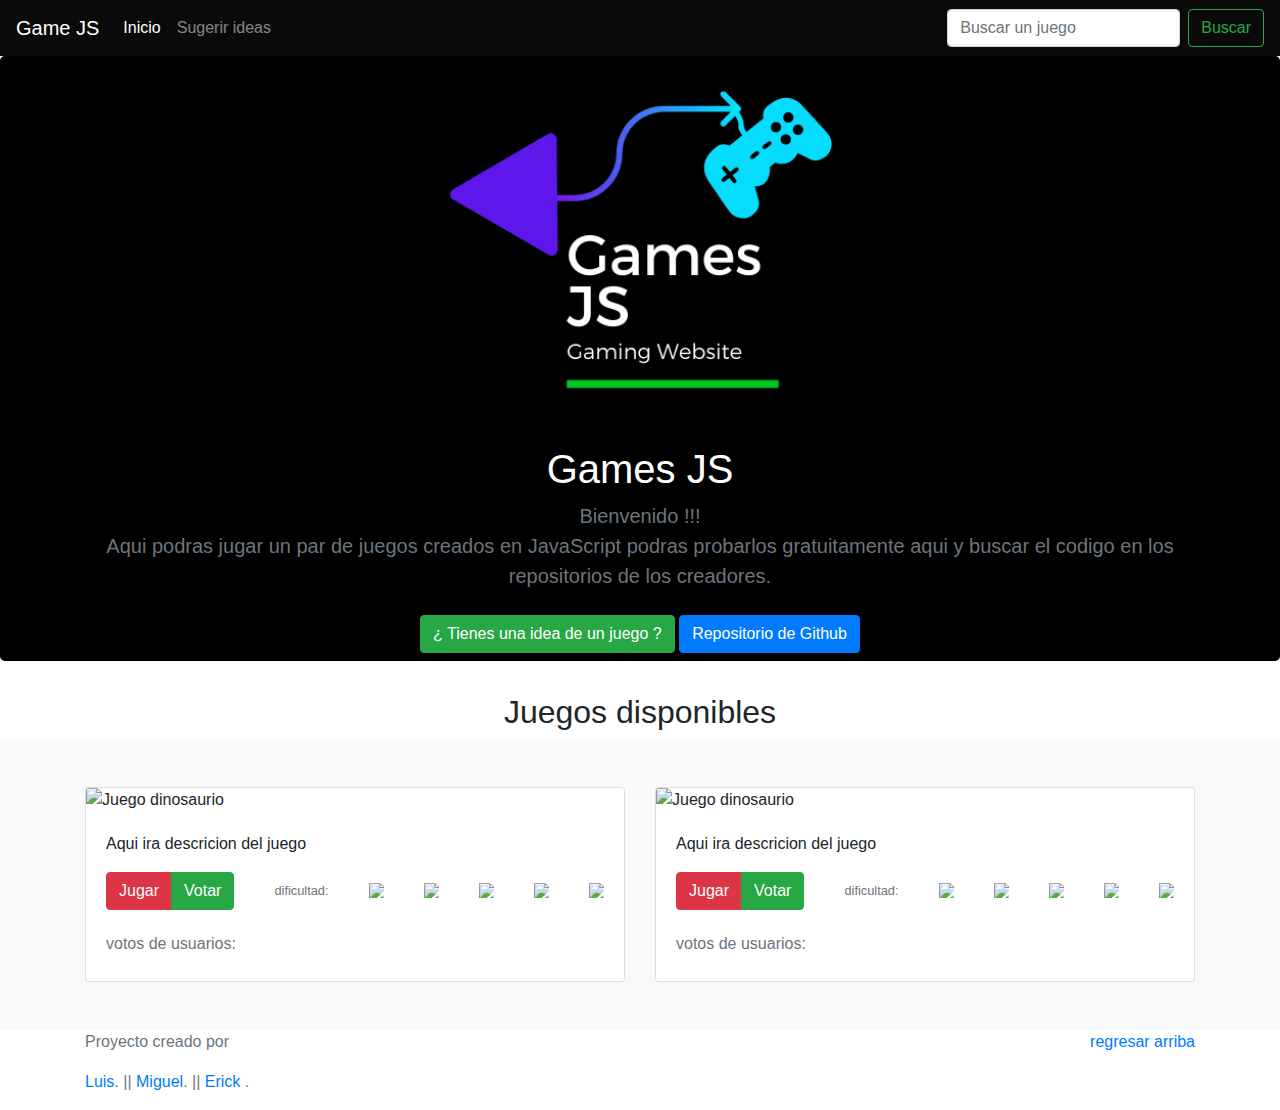
==== index.html @ 5bbd232f "se añadio imagen del siguiente juego" ====
<!doctype html>
<html lang="es">

<head>
    <meta charset="utf-8">
    <link rel="stylesheet" href="https://stackpath.bootstrapcdn.com/bootstrap/4.4.1/css/bootstrap.min.css" integrity="sha384-Vkoo8x4CGsO3+Hhxv8T/Q5PaXtkKtu6ug5TOeNV6gBiFeWPGFN9MuhOf23Q9Ifjh" crossorigin="anonymous">
    <meta name="viewport" content="width=device-width, initial-scale=1, shrink-to-fit=no">
    <meta name="description" content="">
    <meta name="author" content=" Luis, Miguel y Erick">
    <link rel="stylesheet" href="/css/style.css" type="text/css">
    <title>Game JS </title>

</head>

<body>

    <header>
        <nav class="navbar navbar-expand-lg navbar-dark" style="background-color: #0a0a0a;" id="navbar ">
            <a class="navbar-brand " href="# ">Game JS</a>
            <button class="navbar-toggler " type="button " data-toggle="collapse " data-target="#navbarSupportedContent " aria-controls="navbarSupportedContent " aria-expanded="false " aria-label="Toggle navigation ">
              <span class="navbar-toggler-icon "></span>
            </button>

            <div class="collapse navbar-collapse " id="navbarSupportedContent ">
                <ul class="navbar-nav mr-auto ">
                    <li class="nav-item active ">
                        <a class="nav-link " href="# ">Inicio <span class="sr-only ">(current)</span></a>
                    </li>
                    <li class="nav-item ">
                        <a class="nav-link " href="# ">Sugerir ideas</a>
                    </li>
                </ul>
                <form class="form-inline my-2 my-lg-0 ">
                    <input class="form-control mr-sm-2 " type="search " placeholder="Buscar un juego " aria-label="Search ">
                    <button class="btn btn-outline-success my-2 my-sm-0 " type="submit ">Buscar </button>
                </form>
            </div>
        </nav>
    </header>

    <main role="main ">

        <section class="jumbotron text-center ">
            <div class="container ">
                <img src="/img/Logo.png " alt="logo " class="logo " width="190 " height="190 " />
                <h1 class="jumbotron-heading ">Games JS </h1>
                <p class="lead text-muted "> Bienvenido !!!
                    <br>Aqui podras jugar un par de juegos creados en JavaScript podras probarlos gratuitamente aqui y buscar el codigo en los repositorios de los creadores.</p>
                <p>
                    <a href="# " class="btn btn-success my-2 "> ¿ Tienes una idea de un juego ?</a>
                    <a href="https://github.com/ErickRV19/GameJS" class="btn btn-primary my-2 ">Repositorio de Github</a>
                </p>
            </div>
        </section>

        <h2>
            <center> Juegos disponibles </h2>
        </center>
        <div class="album py-5 bg-light ">
            <div class="container ">

                <div class="row ">
                    <div class="col-md-6 ">
                        <div class="card mb-6 box-shadow ">
                            <img class="card-img-top " src="/img/juego dinosaurio.png" alt="Juego dinosaurio">
                            <div class="card-body ">
                                <p class="card-text ">Aqui ira descricion del juego</p>
                                <div class="d-flex justify-content-between align-items-center ">
                                    <div class="btn-group ">
                                        <button type="button " class="btn btn-danger ">Jugar</button>
                                        <button type="button " class="btn  btn-success ">Votar</button>
                                    </div>
                                    <small class="text-muted " id="dificultad"> dificultad: </small>
                                    <img src="/img/star.png" alt="dificultad" width="15" height="15">
                                    <img src="/img/star.png" alt="dificultad" width="15" height="15">
                                    <img src="/img/star.png" alt="dificultad" width="15" height="15">
                                    <img src="/img/star vacia.png" alt="dificultad" width="15" height="15">
                                    <img src="/img/star vacia.png" alt="dificultad" width="15" height="15">
                                </div>
                                <div>
                                    <br>
                                    <h6 class="text-muted"> votos de usuarios: </h6>
                                </div>
                            </div>
                        </div>
                    </div>
                    <div class="col-md-6 ">
                        <div class="card mb-6 box-shadow ">
                            <img class="card-img-top " src="/img/juego memoria.png" alt="Juego dinosaurio">
                            <div class="card-body ">
                                <p class="card-text ">Aqui ira descricion del juego</p>
                                <div class="d-flex justify-content-between align-items-center ">
                                    <div class="btn-group ">
                                        <button type="button " class="btn btn-danger ">Jugar</button>
                                        <button type="button " class="btn btn-success">Votar</button>

                                    </div>
                                    <small class="text-muted " id="dificultad"> dificultad: </small>
                                    <img src="/img/star.png" alt="dificultad" width="15" height="15">
                                    <img src="/img/star.png" alt="dificultad" width="15" height="15">
                                    <img src="/img/star.png" alt="dificultad" width="15" height="15">
                                    <img src="/img/star.png" alt="dificultad" width="15" height="15">
                                    <img src="/img/star vacia.png" alt="dificultad" width="15" height="15">
                                </div>
                                <div>
                                    <br>
                                    <h6 class="text-muted"> votos de usuarios: </h6>
                                </div>
                            </div>
                        </div>
                    </div>
                </div>
            </div>
        </div>

    </main>

    <footer class="text-muted ">
        <div class="container ">
            <p class="float-right ">
                <a href="/index.html ">regresar arriba</a>
            </p>
            <p>Proyecto creado por</p>
            <p> <a href="https://github.com/luisTESE ">Luis</a>. || <a href=" ">Miguel</a>. || <a href="https://github.com/ErickRV19 ">Erick    </a>.</p>
        </div>
    </footer>
</body>

</html>
---- css/style.css ----
.logo {
    width: 35%;
    height: auto;
}

.jumbotron {
    background-color: black;
    padding-top: 0%;
    padding-bottom: 0%;
}

.jumbotron-heading {
    color: #ffffff;
}
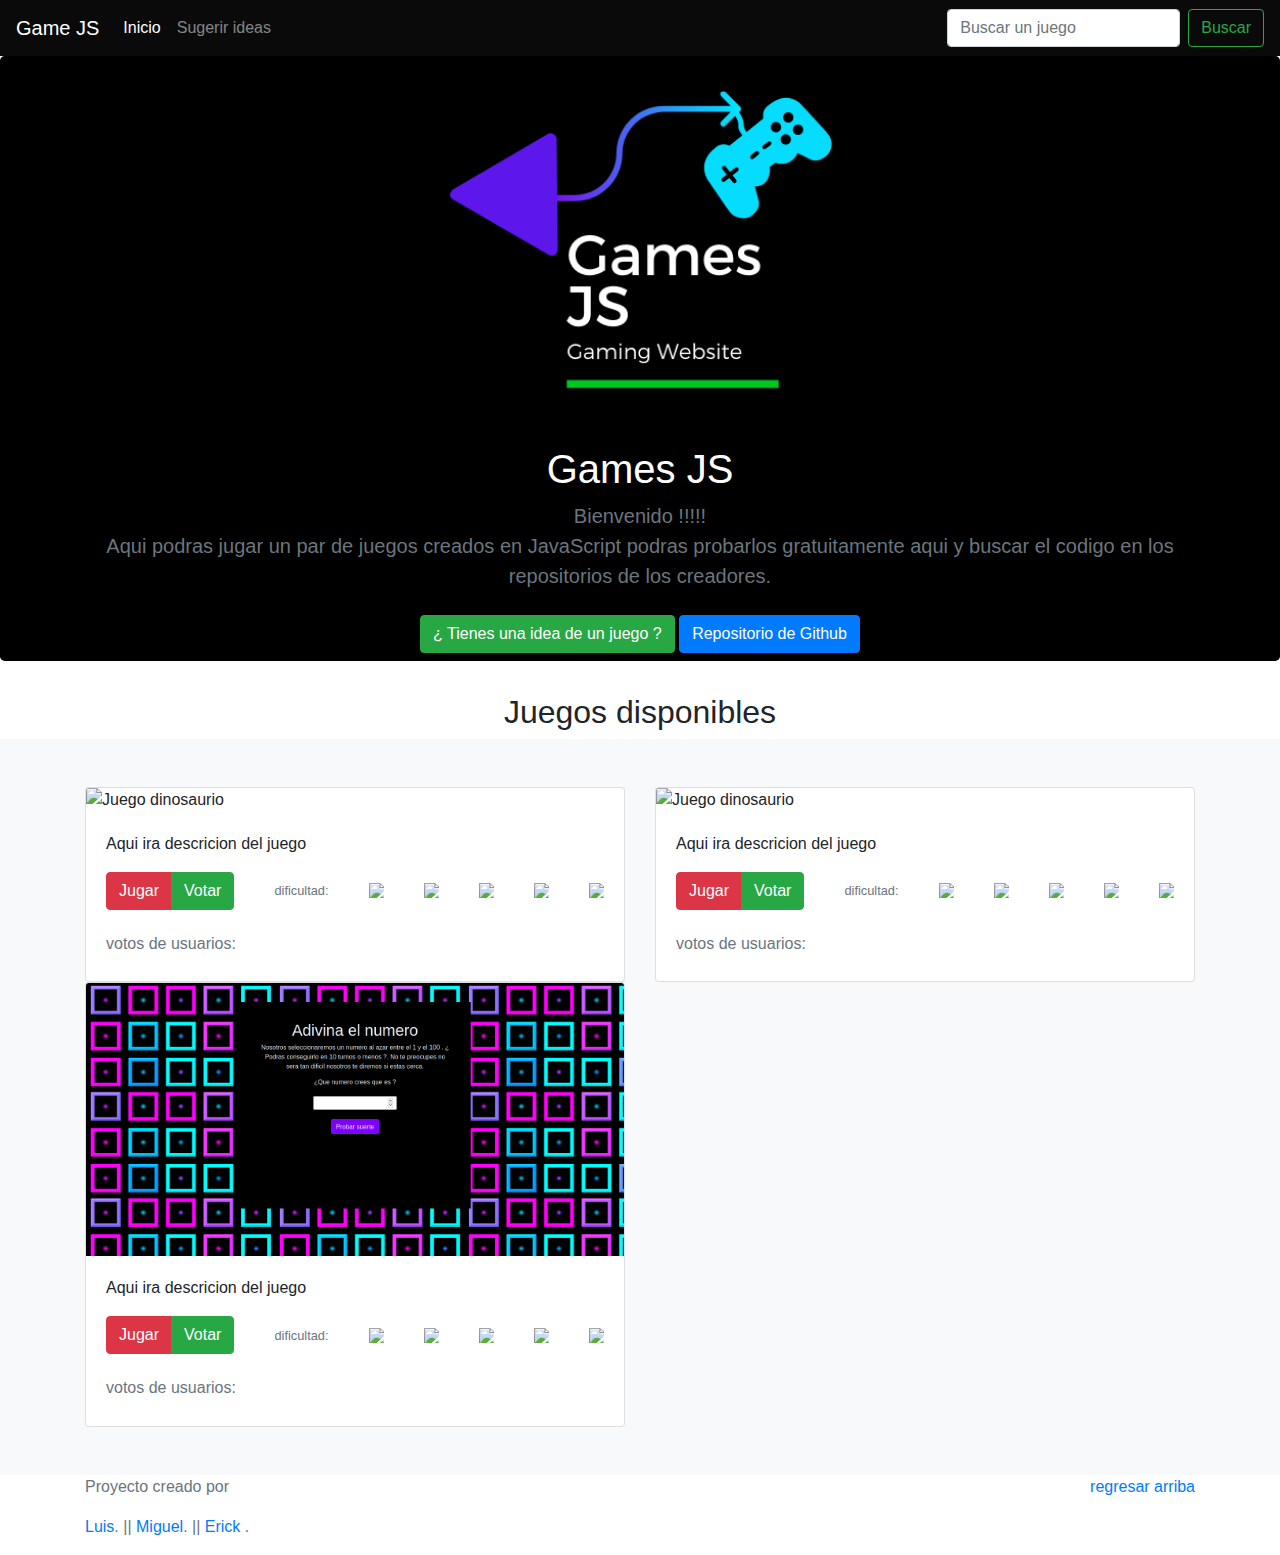
==== commit 5bfc99df: "se añadio el icono en el titulo de la pagina" ====
--- a/index.html
+++ b/index.html
@@ -9,13 +9,15 @@
     <meta name="author" content=" Luis, Miguel y Erick">
     <link rel="stylesheet" href="/css/style.css" type="text/css">
     <title>Game JS </title>
+    <link rel="icon" href="/img/Logo.png">
+
 
 </head>
 
 <body>
 
     <header>
-        <nav class="navbar navbar-expand-lg navbar-dark" style="background-color: #0a0a0a;" id="navbar ">
+        <nav class=" navbar navbar-expand-lg navbar-dark " style="background-color: #0a0a0a; " id="navbar ">
             <a class="navbar-brand " href="# ">Game JS</a>
             <button class="navbar-toggler " type="button " data-toggle="collapse " data-target="#navbarSupportedContent " aria-controls="navbarSupportedContent " aria-expanded="false " aria-label="Toggle navigation ">
               <span class="navbar-toggler-icon "></span>
@@ -27,7 +29,7 @@
                         <a class="nav-link " href="# ">Inicio <span class="sr-only ">(current)</span></a>
                     </li>
                     <li class="nav-item ">
-                        <a class="nav-link " href="# ">Sugerir ideas</a>
+                        <a class="nav-link " href="/src/Ideas.html ">Sugerir ideas</a>
                     </li>
                 </ul>
                 <form class="form-inline my-2 my-lg-0 ">
@@ -44,11 +46,11 @@
             <div class="container ">
                 <img src="/img/Logo.png " alt="logo " class="logo " width="190 " height="190 " />
                 <h1 class="jumbotron-heading ">Games JS </h1>
-                <p class="lead text-muted "> Bienvenido !!!
+                <p class="lead text-muted "> Bienvenido !!!!!
                     <br>Aqui podras jugar un par de juegos creados en JavaScript podras probarlos gratuitamente aqui y buscar el codigo en los repositorios de los creadores.</p>
                 <p>
                     <a href="# " class="btn btn-success my-2 "> ¿ Tienes una idea de un juego ?</a>
-                    <a href="https://github.com/ErickRV19/GameJS" class="btn btn-primary my-2 ">Repositorio de Github</a>
+                    <a href="https://github.com/ErickRV19/GameJS " class="btn btn-primary my-2 ">Repositorio de Github</a>
                 </p>
             </div>
         </section>
@@ -62,49 +64,75 @@
                 <div class="row ">
                     <div class="col-md-6 ">
                         <div class="card mb-6 box-shadow ">
-                            <img class="card-img-top " src="/img/juego dinosaurio.png" alt="Juego dinosaurio">
+                            <img class="card-img-top " src="/img/juego dinosaurio.png " alt="Juego dinosaurio ">
                             <div class="card-body ">
                                 <p class="card-text ">Aqui ira descricion del juego</p>
                                 <div class="d-flex justify-content-between align-items-center ">
                                     <div class="btn-group ">
                                         <button type="button " class="btn btn-danger ">Jugar</button>
-                                        <button type="button " class="btn  btn-success ">Votar</button>
+                                        <button type="button " class="btn btn-success ">Votar</button>
                                     </div>
-                                    <small class="text-muted " id="dificultad"> dificultad: </small>
-                                    <img src="/img/star.png" alt="dificultad" width="15" height="15">
-                                    <img src="/img/star.png" alt="dificultad" width="15" height="15">
-                                    <img src="/img/star.png" alt="dificultad" width="15" height="15">
-                                    <img src="/img/star vacia.png" alt="dificultad" width="15" height="15">
-                                    <img src="/img/star vacia.png" alt="dificultad" width="15" height="15">
+                                    <small class="text-muted " id="dificultad "> dificultad: </small>
+                                    <img src="/img/star.png " alt="dificultad " width="15 " height="15 ">
+                                    <img src="/img/star.png " alt="dificultad " width="15 " height="15 ">
+                                    <img src="/img/star.png " alt="dificultad " width="15 " height="15 ">
+                                    <img src="/img/star vacia.png " alt="dificultad " width="15 " height="15 ">
+                                    <img src="/img/star vacia.png " alt="dificultad " width="15 " height="15 ">
                                 </div>
                                 <div>
                                     <br>
-                                    <h6 class="text-muted"> votos de usuarios: </h6>
+                                    <h6 class="text-muted "> votos de usuarios: </h6>
                                 </div>
                             </div>
                         </div>
                     </div>
                     <div class="col-md-6 ">
                         <div class="card mb-6 box-shadow ">
-                            <img class="card-img-top " src="/img/juego memoria.png" alt="Juego dinosaurio">
+                            <img class="card-img-top " src="/img/juego memoria.png " alt="Juego dinosaurio ">
                             <div class="card-body ">
                                 <p class="card-text ">Aqui ira descricion del juego</p>
                                 <div class="d-flex justify-content-between align-items-center ">
                                     <div class="btn-group ">
                                         <button type="button " class="btn btn-danger ">Jugar</button>
-                                        <button type="button " class="btn btn-success">Votar</button>
+                                        <button type="button " class="btn btn-success ">Votar</button>
 
                                     </div>
-                                    <small class="text-muted " id="dificultad"> dificultad: </small>
-                                    <img src="/img/star.png" alt="dificultad" width="15" height="15">
-                                    <img src="/img/star.png" alt="dificultad" width="15" height="15">
-                                    <img src="/img/star.png" alt="dificultad" width="15" height="15">
-                                    <img src="/img/star.png" alt="dificultad" width="15" height="15">
-                                    <img src="/img/star vacia.png" alt="dificultad" width="15" height="15">
+                                    <small class="text-muted " id="dificultad "> dificultad: </small>
+                                    <img src="/img/star.png " alt="dificultad " width="15 " height="15 ">
+                                    <img src="/img/star.png " alt="dificultad " width="15 " height="15 ">
+                                    <img src="/img/star.png " alt="dificultad " width="15 " height="15 ">
+                                    <img src="/img/star.png " alt="dificultad " width="15 " height="15 ">
+                                    <img src="/img/star vacia.png " alt="dificultad " width="15 " height="15 ">
                                 </div>
                                 <div>
                                     <br>
-                                    <h6 class="text-muted"> votos de usuarios: </h6>
+                                    <h6 class="text-muted "> votos de usuarios: </h6>
+                                </div>
+                            </div>
+                        </div>
+                    </div>
+                    <br>
+                    <div class="col-md-6 ">
+                        <div class="card mb-6 box-shadow ">
+                            <img class="card-img-top " src="/img/gameAdivina.png " alt="Juego adivina el numero ">
+                            <div class="card-body ">
+                                <p class="card-text ">Aqui ira descricion del juego</p>
+                                <div class="d-flex justify-content-between align-items-center ">
+                                    <div class="btn-group ">
+                                        <button type="button " class="btn btn-danger " onclick="location.href='/src/GameAdivinaNumero.html' ">Jugar</button>
+                                        <button type="button " class="btn btn-success ">Votar</button>
+
+                                    </div>
+                                    <small class="text-muted " id="dificultad "> dificultad: </small>
+                                    <img src="/img/star.png " alt="dificultad " width="15 " height="15 ">
+                                    <img src="/img/star.png " alt="dificultad " width="15 " height="15 ">
+                                    <img src="/img/star vacia.png " alt="dificultad " width="15 " height="15 ">
+                                    <img src="/img/star vacia.png " alt="dificultad " width="15 " height="15 ">
+                                    <img src="/img/star vacia.png " alt="dificultad " width="15 " height="15 ">
+                                </div>
+                                <div>
+                                    <br>
+                                    <h6 class="text-muted "> votos de usuarios: </h6>
                                 </div>
                             </div>
                         </div>
@@ -115,15 +143,17 @@
 
     </main>
 
-    <footer class="text-muted ">
+    <footer class="text-muted footer ">
         <div class="container ">
             <p class="float-right ">
                 <a href="/index.html ">regresar arriba</a>
             </p>
             <p>Proyecto creado por</p>
-            <p> <a href="https://github.com/luisTESE ">Luis</a>. || <a href=" ">Miguel</a>. || <a href="https://github.com/ErickRV19 ">Erick    </a>.</p>
+            <p> <a href="https://github.com/luisTESE ">Luis</a>. || <a href="/ ">Miguel</a>. || <a href="https://github.com/ErickRV19 ">Erick    </a>.</p>
         </div>
     </footer>
+
+    <script async src="/scripts/index.js "></script>
 </body>
 
 </html>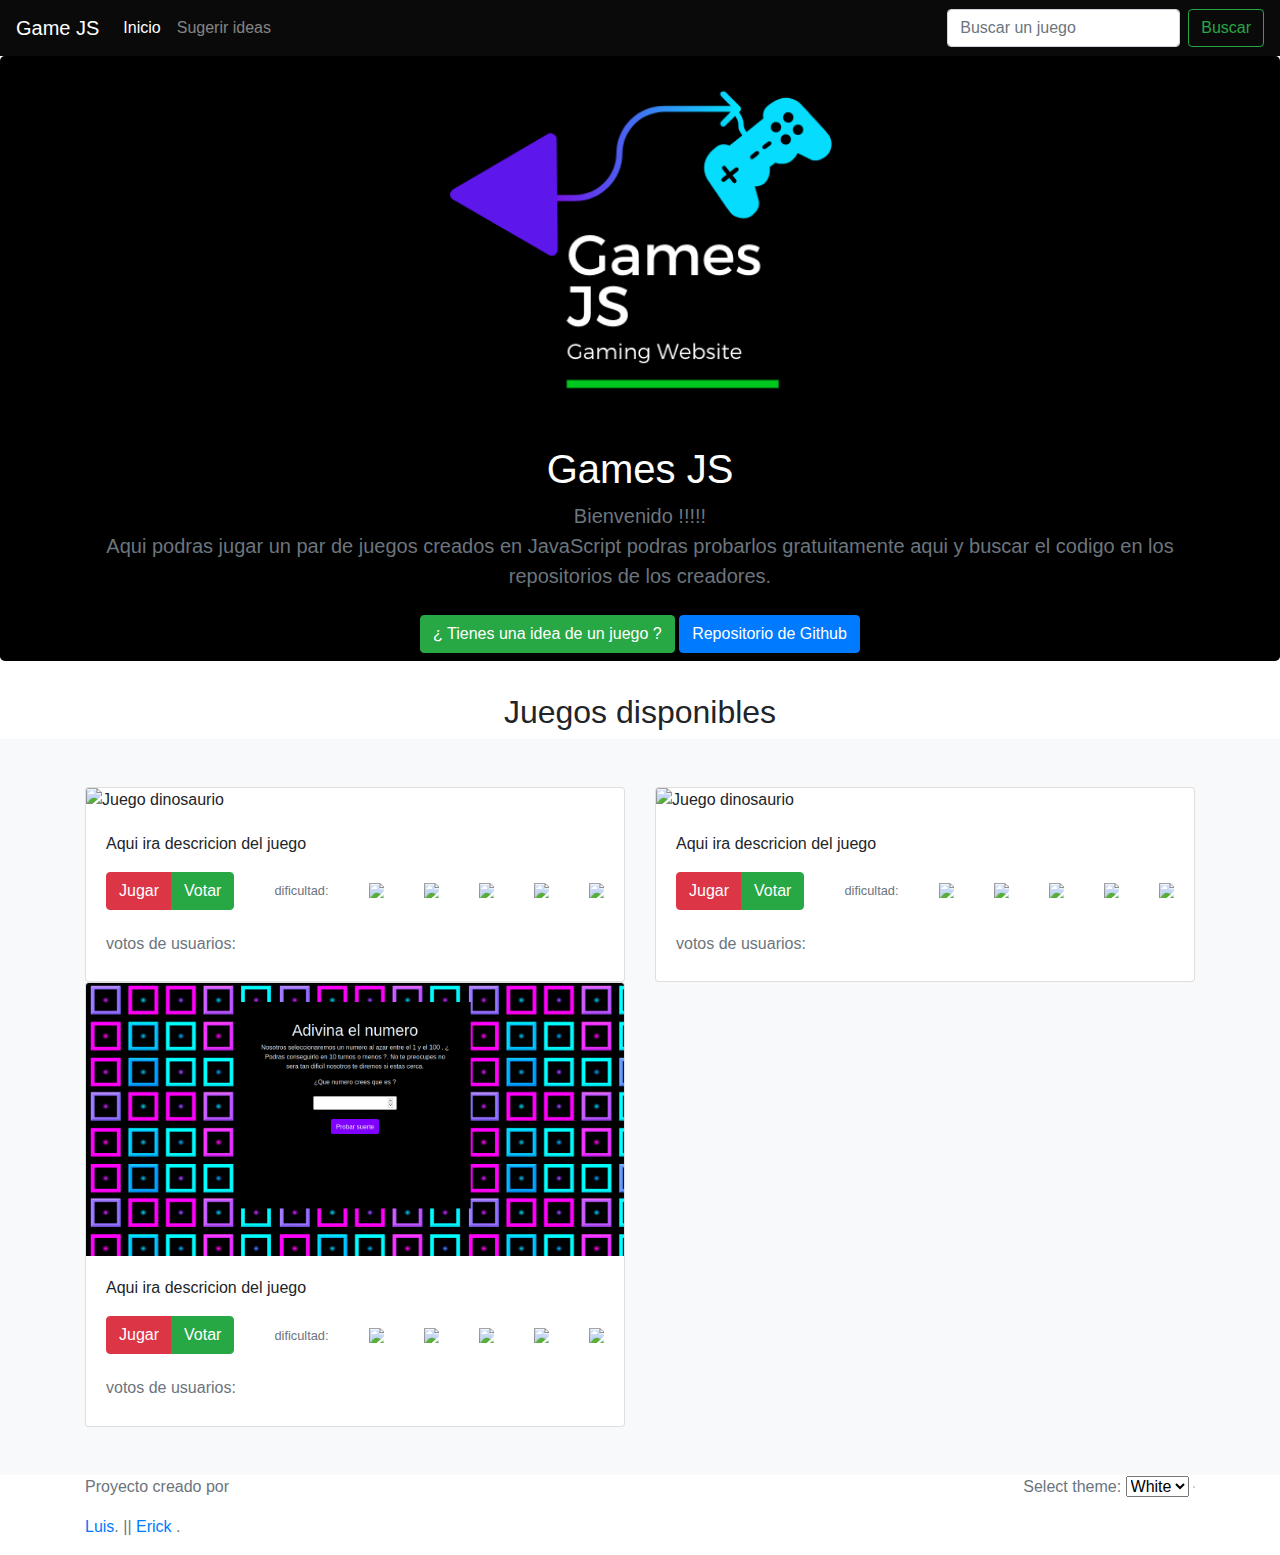
==== commit 737a4acb: "se añadio la imagen y funcion para regresar al header" ====
--- a/index.html
+++ b/index.html
@@ -146,10 +146,15 @@
     <footer class="text-muted footer ">
         <div class="container ">
             <p class="float-right ">
-                <a href="/index.html ">regresar arriba</a>
+                <label for="theme">Select theme: </label>
+                <select id="theme">
+                <option value="white">White</option>
+                <option value="black">Black</option>
+                 </select>
+                <a href="#top"> <img src="/img/flecha-hacia-arriba.png" alt="volver arriba" height="2em" width="2em"> </a>
             </p>
             <p>Proyecto creado por</p>
-            <p> <a href="https://github.com/luisTESE ">Luis</a>. || <a href="/ ">Miguel</a>. || <a href="https://github.com/ErickRV19 ">Erick    </a>.</p>
+            <p> <a href="https://github.com/luisTESE ">Luis</a>. || <a href="https://github.com/ErickRV19 ">Erick    </a>.</p>
         </div>
     </footer>
 
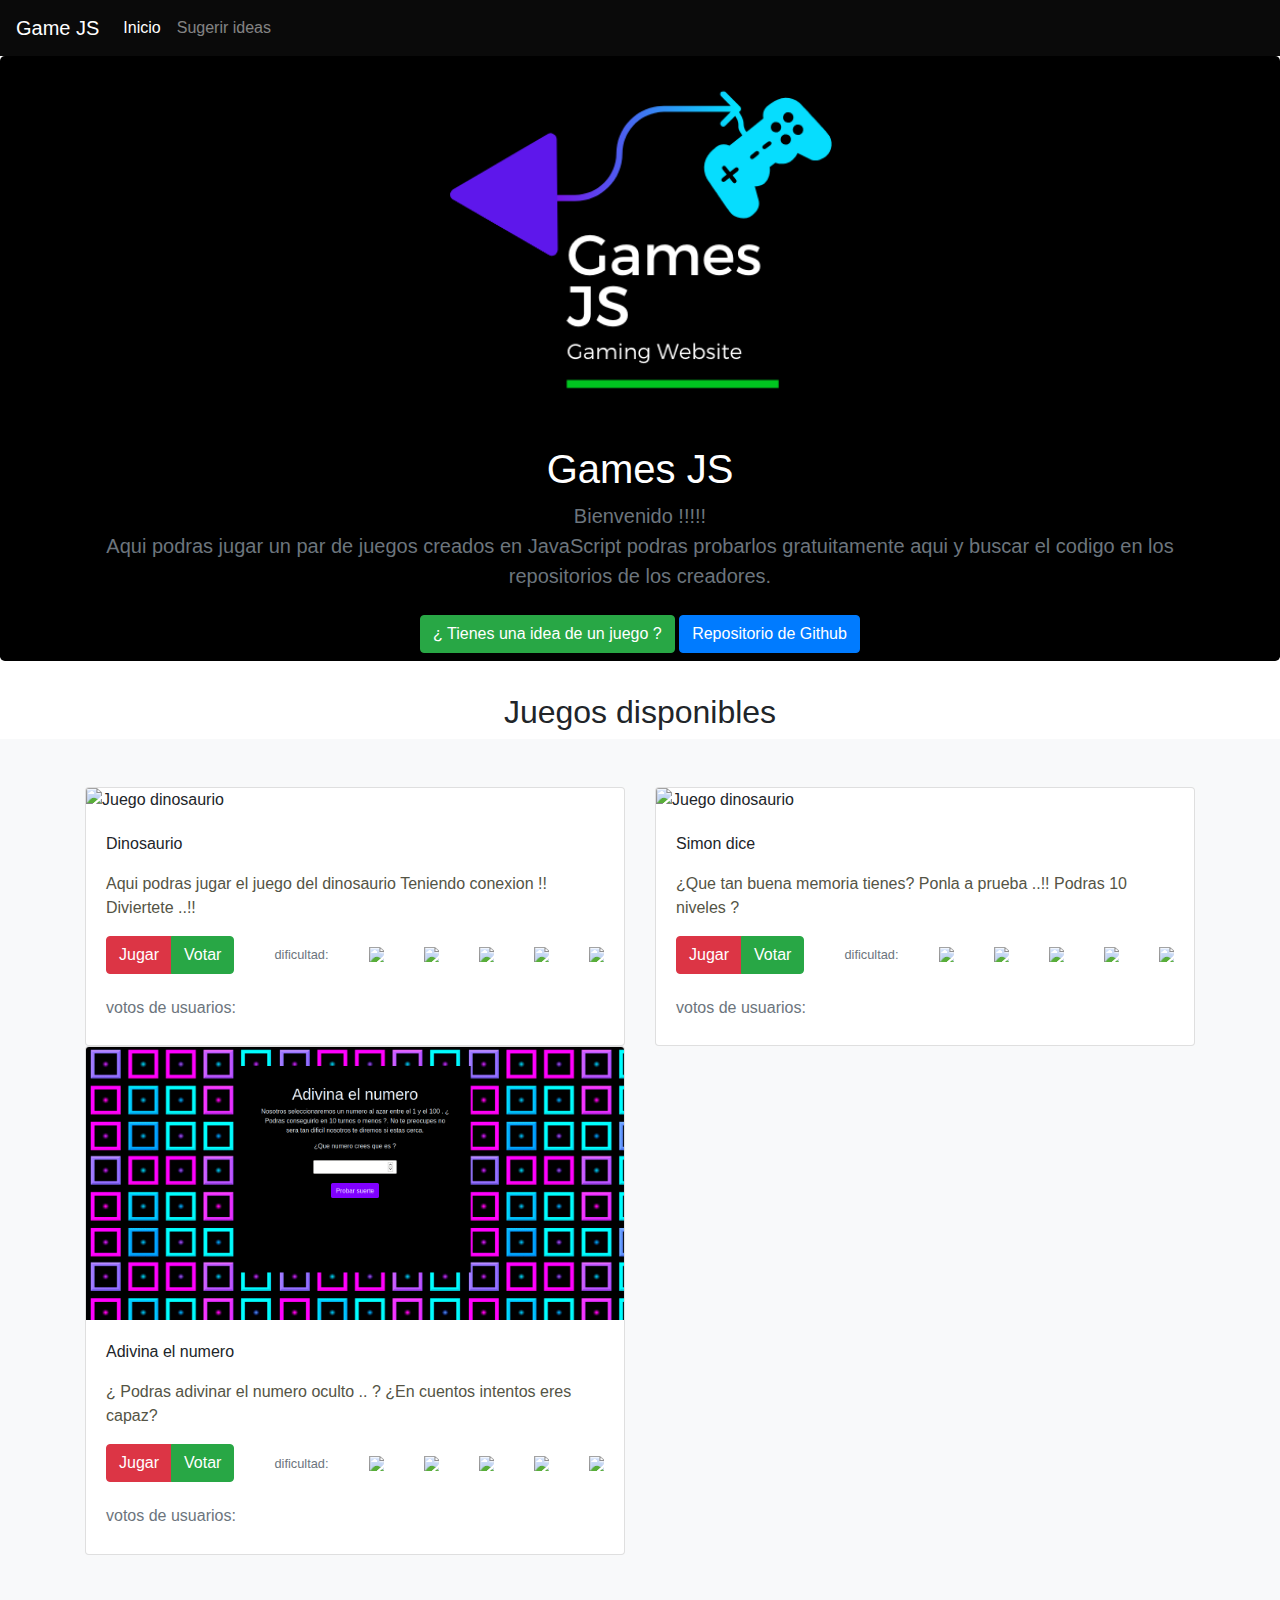
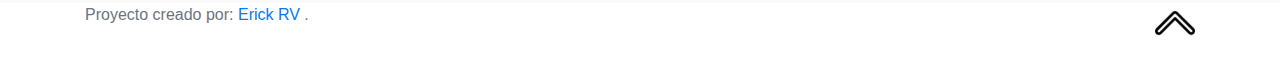
==== commit ccf9ca80: "se modifico la nevagacion del boton ir a ideas" ====
--- a/index.html
+++ b/index.html
@@ -6,7 +6,7 @@
     <link rel="stylesheet" href="https://stackpath.bootstrapcdn.com/bootstrap/4.4.1/css/bootstrap.min.css" integrity="sha384-Vkoo8x4CGsO3+Hhxv8T/Q5PaXtkKtu6ug5TOeNV6gBiFeWPGFN9MuhOf23Q9Ifjh" crossorigin="anonymous">
     <meta name="viewport" content="width=device-width, initial-scale=1, shrink-to-fit=no">
     <meta name="description" content="">
-    <meta name="author" content=" Luis, Miguel y Erick">
+    <meta name="author" content="Erick">
     <link rel="stylesheet" href="/css/style.css" type="text/css">
     <title>Game JS </title>
     <link rel="icon" href="/img/Logo.png">
@@ -32,10 +32,6 @@
                         <a class="nav-link " href="/src/Ideas.html ">Sugerir ideas</a>
                     </li>
                 </ul>
-                <form class="form-inline my-2 my-lg-0 ">
-                    <input class="form-control mr-sm-2 " type="search " placeholder="Buscar un juego " aria-label="Search ">
-                    <button class="btn btn-outline-success my-2 my-sm-0 " type="submit ">Buscar </button>
-                </form>
             </div>
         </nav>
     </header>
@@ -49,7 +45,7 @@
                 <p class="lead text-muted "> Bienvenido !!!!!
                     <br>Aqui podras jugar un par de juegos creados en JavaScript podras probarlos gratuitamente aqui y buscar el codigo en los repositorios de los creadores.</p>
                 <p>
-                    <a href="# " class="btn btn-success my-2 "> ¿ Tienes una idea de un juego ?</a>
+                    <a href="/src/Ideas.html" class="btn btn-success my-2 "> ¿ Tienes una idea de un juego ?</a>
                     <a href="https://github.com/ErickRV19/GameJS " class="btn btn-primary my-2 ">Repositorio de Github</a>
                 </p>
             </div>
@@ -66,7 +62,8 @@
                         <div class="card mb-6 box-shadow ">
                             <img class="card-img-top " src="/img/juego dinosaurio.png " alt="Juego dinosaurio ">
                             <div class="card-body ">
-                                <p class="card-text ">Aqui ira descricion del juego</p>
+                                <p class="card-text ">Dinosaurio</p>
+                                <p class="card-text description">Aqui podras jugar el juego del dinosaurio Teniendo conexion !! Diviertete ..!! </p>
                                 <div class="d-flex justify-content-between align-items-center ">
                                     <div class="btn-group ">
                                         <button type="button " class="btn btn-danger ">Jugar</button>
@@ -90,7 +87,8 @@
                         <div class="card mb-6 box-shadow ">
                             <img class="card-img-top " src="/img/juego memoria.png " alt="Juego dinosaurio ">
                             <div class="card-body ">
-                                <p class="card-text ">Aqui ira descricion del juego</p>
+                                <p class="card-text ">Simon dice</p>
+                                <p class="card-text description"> ¿Que tan buena memoria tienes? Ponla a prueba ..!! Podras 10 niveles ?</p>
                                 <div class="d-flex justify-content-between align-items-center ">
                                     <div class="btn-group ">
                                         <button type="button " class="btn btn-danger ">Jugar</button>
@@ -116,7 +114,8 @@
                         <div class="card mb-6 box-shadow ">
                             <img class="card-img-top " src="/img/gameAdivina.png " alt="Juego adivina el numero ">
                             <div class="card-body ">
-                                <p class="card-text ">Aqui ira descricion del juego</p>
+                                <p class="card-text ">Adivina el numero</p>
+                                <p class="card-text description">¿ Podras adivinar el numero oculto .. ? ¿En cuentos intentos eres capaz?</p>
                                 <div class="d-flex justify-content-between align-items-center ">
                                     <div class="btn-group ">
                                         <button type="button " class="btn btn-danger " onclick="location.href='/src/GameAdivinaNumero.html' ">Jugar</button>
@@ -146,15 +145,9 @@
     <footer class="text-muted footer ">
         <div class="container ">
             <p class="float-right ">
-                <label for="theme">Select theme: </label>
-                <select id="theme">
-                <option value="white">White</option>
-                <option value="black">Black</option>
-                 </select>
-                <a href="#top"> <img src="/img/flecha-hacia-arriba.png" alt="volver arriba" height="2em" width="2em"> </a>
+                <a href="#top"> <img src="/img/flecha-hacia-arriba.png" alt="volver arriba" height="40em" width="40em"> </a>
             </p>
-            <p>Proyecto creado por</p>
-            <p> <a href="https://github.com/luisTESE ">Luis</a>. || <a href="https://github.com/ErickRV19 ">Erick    </a>.</p>
+            <p>Proyecto creado por: <a href="https://github.com/ErickRV19 ">Erick RV   </a>.</p>
         </div>
     </footer>
 
--- a/css/style.css
+++ b/css/style.css
@@ -11,4 +11,8 @@
 
 .jumbotron-heading {
     color: #ffffff;
+}
+
+.description {
+    color: #545445;
 }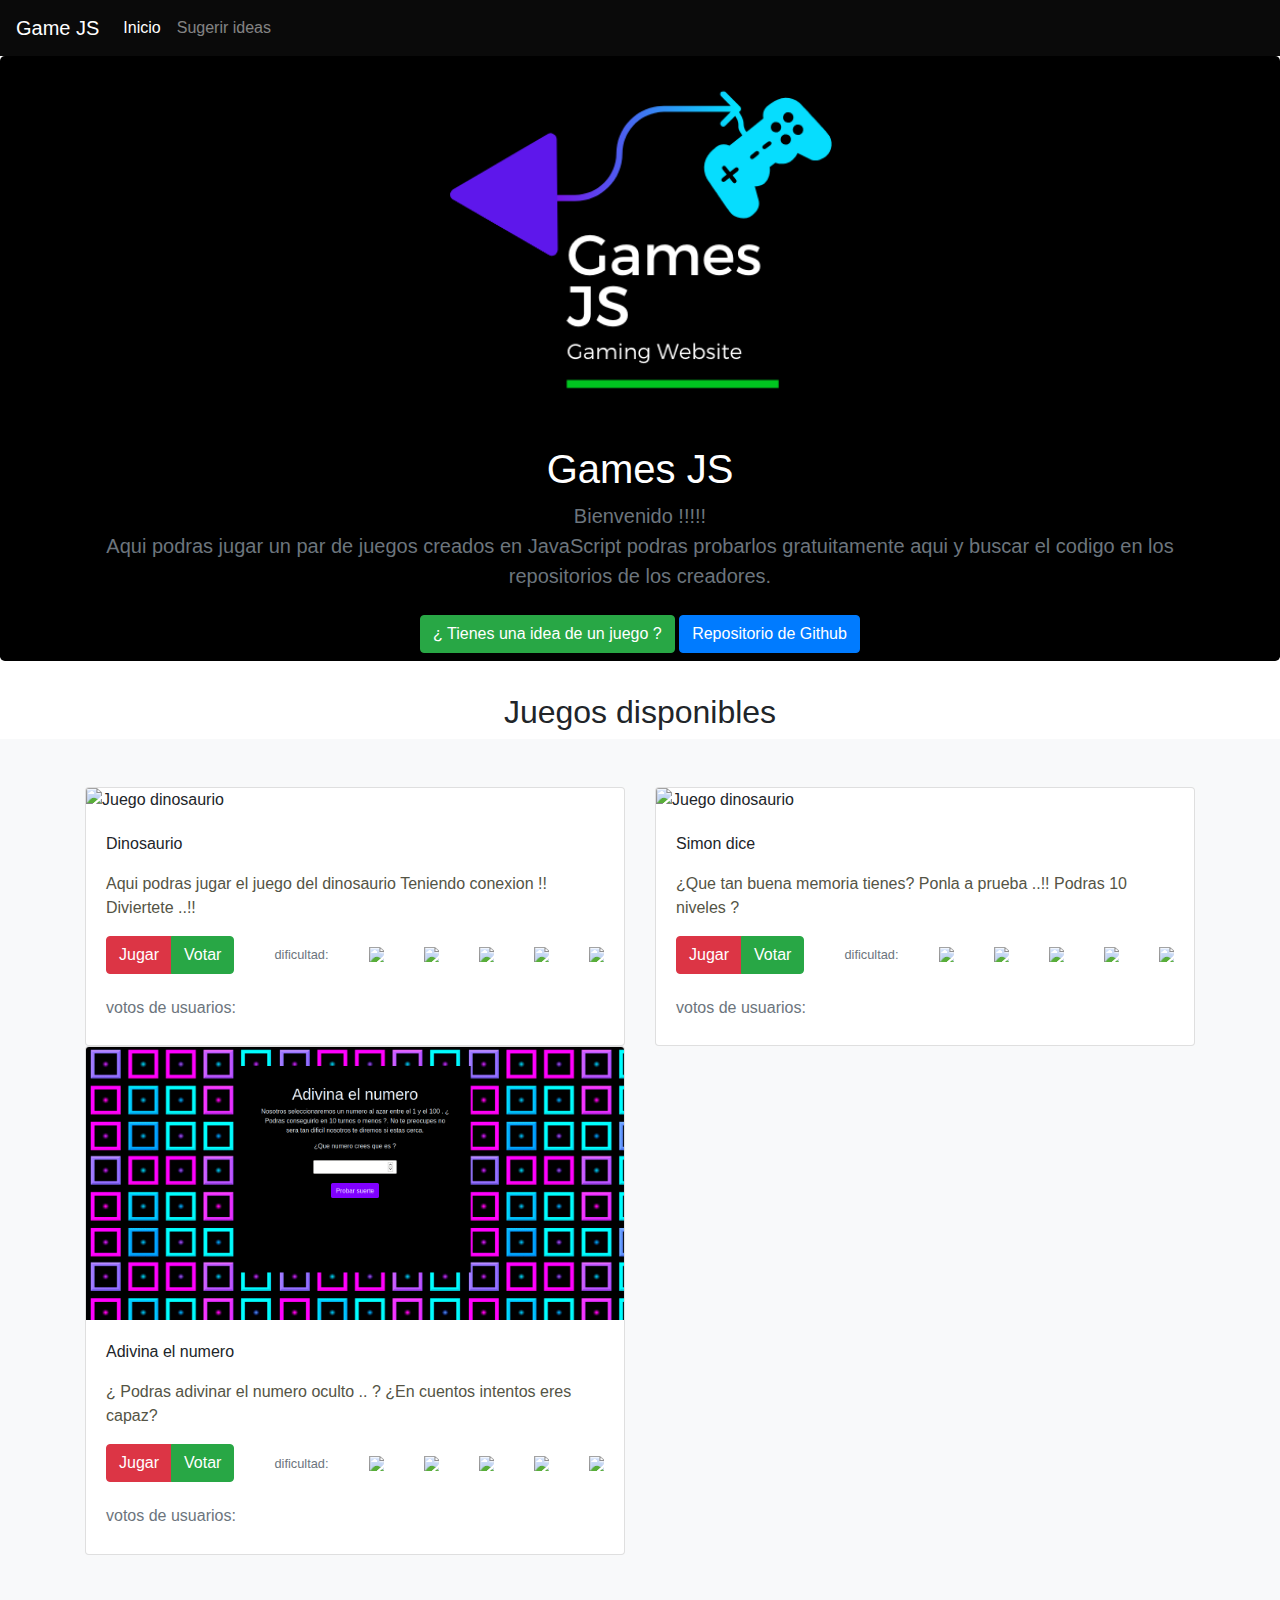
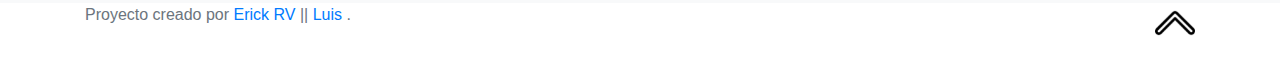
==== commit e7fd63ae: "se arreglaron la parte de colaboradores" ====
--- a/index.html
+++ b/index.html
@@ -91,7 +91,7 @@
                                 <p class="card-text description"> ¿Que tan buena memoria tienes? Ponla a prueba ..!! Podras 10 niveles ?</p>
                                 <div class="d-flex justify-content-between align-items-center ">
                                     <div class="btn-group ">
-                                        <button type="button " class="btn btn-danger ">Jugar</button>
+                                        <button type="button" onclick="location.href='/src/GameSimon.html'" class="btn btn-danger ">Jugar</button>
                                         <button type="button " class="btn btn-success ">Votar</button>
 
                                     </div>
@@ -147,7 +147,7 @@
             <p class="float-right ">
                 <a href="#top"> <img src="/img/flecha-hacia-arriba.png" alt="volver arriba" height="40em" width="40em"> </a>
             </p>
-            <p>Proyecto creado por: <a href="https://github.com/ErickRV19 ">Erick RV   </a>.</p>
+            <p>Proyecto creado por <a href="https://github.com/ErickRV19 "> Erick RV    </a> || <a href="https://github.com/luisTESE "> Luis    </a>.</p>
         </div>
     </footer>
 
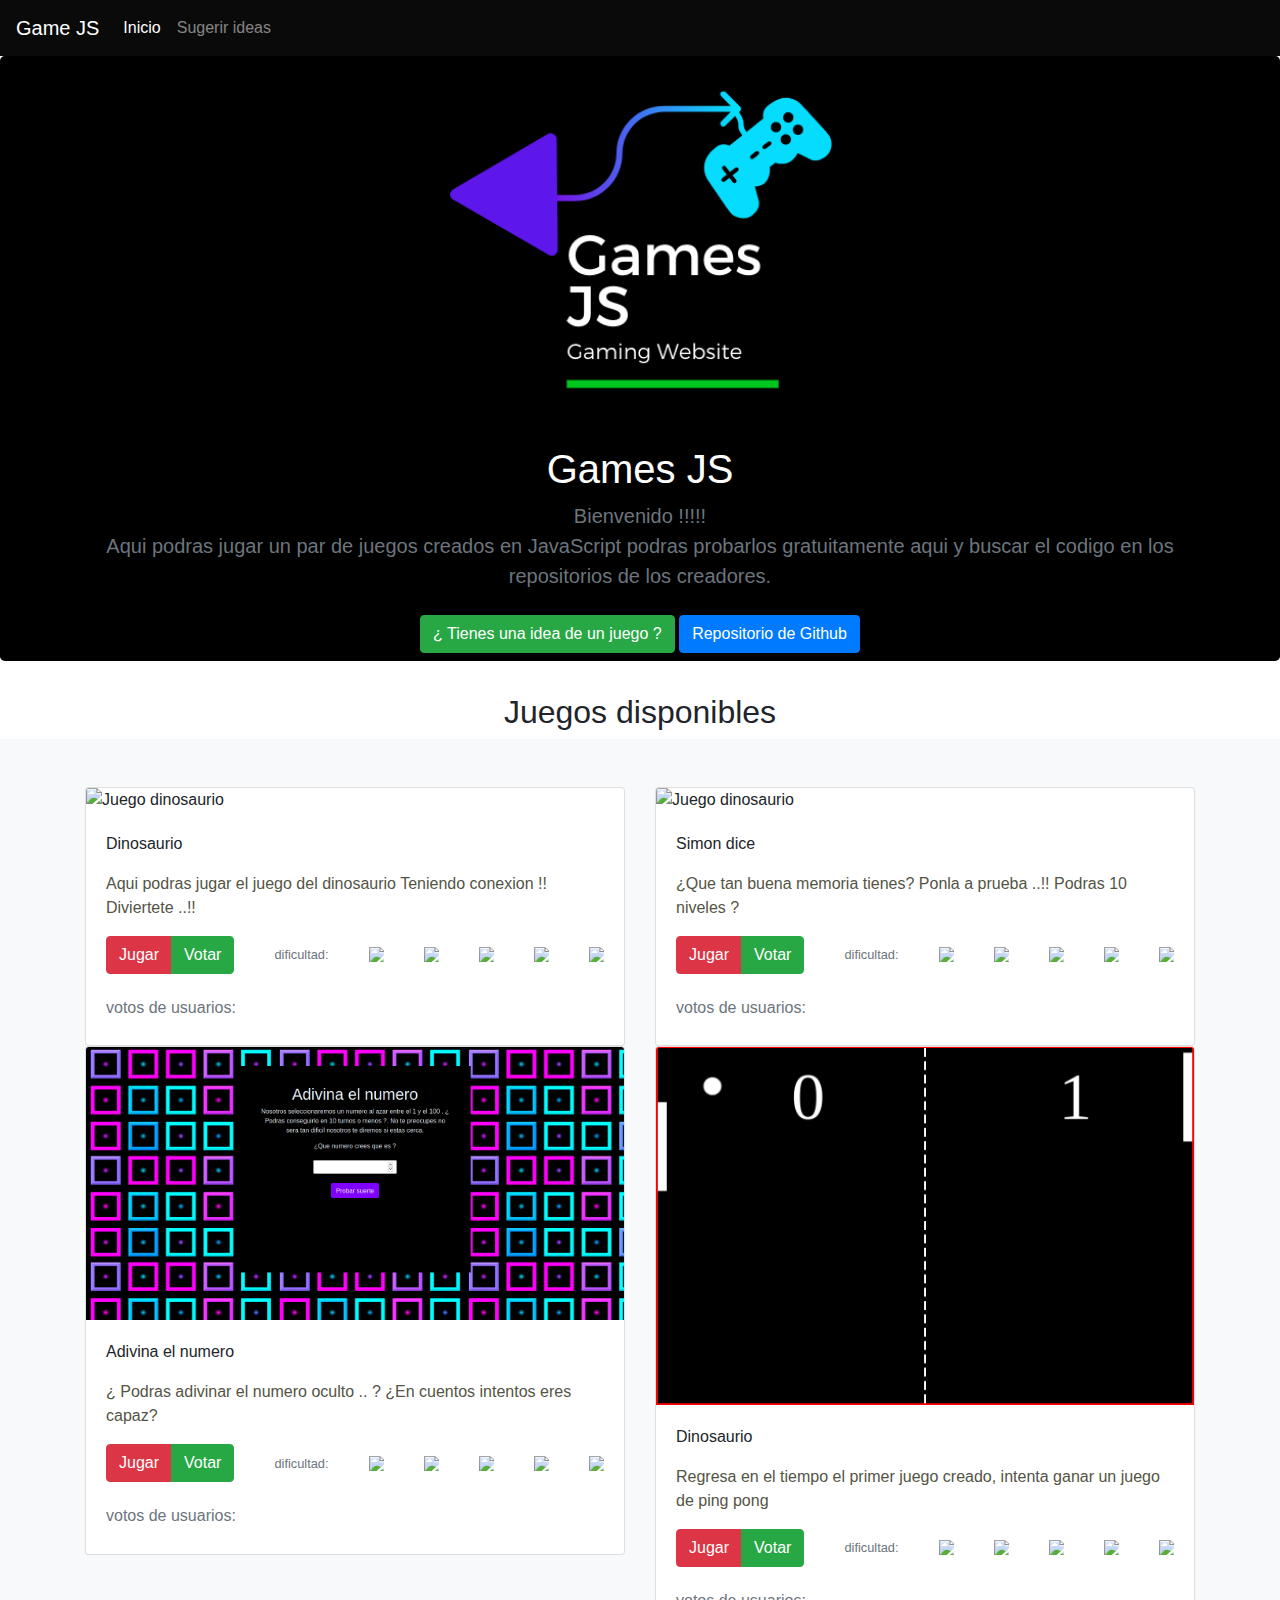
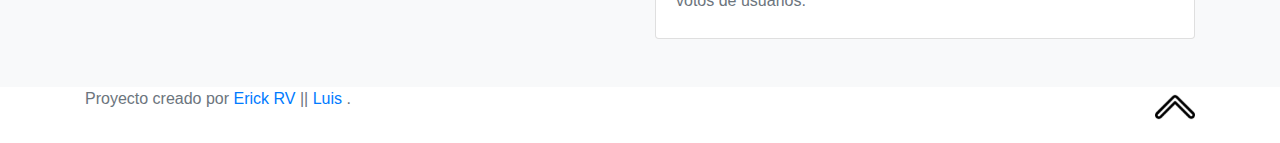
==== commit eb2302ed: "Merge pull request #4 from Luis-Blash/DEV" ====
--- a/index.html
+++ b/index.html
@@ -7,18 +7,18 @@
     <meta name="viewport" content="width=device-width, initial-scale=1, shrink-to-fit=no">
     <meta name="description" content="">
     <meta name="author" content="Erick">
-    <link rel="stylesheet" href="/css/style.css" type="text/css">
+    <link rel="stylesheet" href="css/style.css" type="text/css">
     <title>Game JS </title>
-    <link rel="icon" href="/img/Logo.png">
+    <link rel="icon" href="img/Logo.png">
 
 
 </head>
 
 <body>
 
-    <header>
+    <header><!-- Header -->
         <nav class=" navbar navbar-expand-lg navbar-dark " style="background-color: #0a0a0a; " id="navbar ">
-            <a class="navbar-brand " href="# ">Game JS</a>
+            <a class="navbar-brand " href="index.html">Game JS</a>
             <button class="navbar-toggler " type="button " data-toggle="collapse " data-target="#navbarSupportedContent " aria-controls="navbarSupportedContent " aria-expanded="false " aria-label="Toggle navigation ">
               <span class="navbar-toggler-icon "></span>
             </button>
@@ -29,23 +29,23 @@
                         <a class="nav-link " href="# ">Inicio <span class="sr-only ">(current)</span></a>
                     </li>
                     <li class="nav-item ">
-                        <a class="nav-link " href="/src/Ideas.html ">Sugerir ideas</a>
+                        <a class="nav-link " href="src/Ideas.html ">Sugerir ideas</a>
                     </li>
                 </ul>
             </div>
         </nav>
     </header>
 
-    <main role="main ">
+    <main role="main "><!-- main -->
 
         <section class="jumbotron text-center ">
             <div class="container ">
-                <img src="/img/Logo.png " alt="logo " class="logo " width="190 " height="190 " />
+                <img src="img/Logo.png " alt="logo " class="logo " width="190 " height="190 " />
                 <h1 class="jumbotron-heading ">Games JS </h1>
                 <p class="lead text-muted "> Bienvenido !!!!!
                     <br>Aqui podras jugar un par de juegos creados en JavaScript podras probarlos gratuitamente aqui y buscar el codigo en los repositorios de los creadores.</p>
                 <p>
-                    <a href="/src/Ideas.html" class="btn btn-success my-2 "> ¿ Tienes una idea de un juego ?</a>
+                    <a href="src/Ideas.html" class="btn btn-success my-2 "> ¿ Tienes una idea de un juego ?</a>
                     <a href="https://github.com/ErickRV19/GameJS " class="btn btn-primary my-2 ">Repositorio de Github</a>
                 </p>
             </div>
@@ -58,23 +58,24 @@
             <div class="container ">
 
                 <div class="row ">
-                    <div class="col-md-6 ">
+                    <!-- juego 1 -->
+                    <div class="col-md-6 "><!-- juego de Dinosaurio -->
                         <div class="card mb-6 box-shadow ">
-                            <img class="card-img-top " src="/img/juego dinosaurio.png " alt="Juego dinosaurio ">
+                            <img class="card-img-top " src="img/juego dinosaurio.png " alt="Juego dinosaurio ">
                             <div class="card-body ">
                                 <p class="card-text ">Dinosaurio</p>
                                 <p class="card-text description">Aqui podras jugar el juego del dinosaurio Teniendo conexion !! Diviertete ..!! </p>
                                 <div class="d-flex justify-content-between align-items-center ">
                                     <div class="btn-group ">
-                                        <button type="button " class="btn btn-danger ">Jugar</button>
+                                        <button type="button " class="btn btn-danger " onclick="location.href='src/Dino.html'">Jugar</button>
                                         <button type="button " class="btn btn-success ">Votar</button>
                                     </div>
                                     <small class="text-muted " id="dificultad "> dificultad: </small>
-                                    <img src="/img/star.png " alt="dificultad " width="15 " height="15 ">
-                                    <img src="/img/star.png " alt="dificultad " width="15 " height="15 ">
-                                    <img src="/img/star.png " alt="dificultad " width="15 " height="15 ">
-                                    <img src="/img/star vacia.png " alt="dificultad " width="15 " height="15 ">
-                                    <img src="/img/star vacia.png " alt="dificultad " width="15 " height="15 ">
+                                    <img src="img/star.png " alt="dificultad " width="15 " height="15 ">
+                                    <img src="img/star.png " alt="dificultad " width="15 " height="15 ">
+                                    <img src="img/star.png " alt="dificultad " width="15 " height="15 ">
+                                    <img src="img/star vacia.png " alt="dificultad " width="15 " height="15 ">
+                                    <img src="img/star vacia.png " alt="dificultad " width="15 " height="15 ">
                                 </div>
                                 <div>
                                     <br>
@@ -83,24 +84,25 @@
                             </div>
                         </div>
                     </div>
-                    <div class="col-md-6 ">
+                    <!-- juego 2 -->
+                    <div class="col-md-6 "><!-- juego de la memoria -->
                         <div class="card mb-6 box-shadow ">
-                            <img class="card-img-top " src="/img/juego memoria.png " alt="Juego dinosaurio ">
+                            <img class="card-img-top " src="img/juego memoria.png " alt="Juego dinosaurio ">
                             <div class="card-body ">
                                 <p class="card-text ">Simon dice</p>
                                 <p class="card-text description"> ¿Que tan buena memoria tienes? Ponla a prueba ..!! Podras 10 niveles ?</p>
                                 <div class="d-flex justify-content-between align-items-center ">
                                     <div class="btn-group ">
-                                        <button type="button" onclick="location.href='/src/GameSimon.html'" class="btn btn-danger ">Jugar</button>
+                                        <button type="button" onclick="location.href='src/GameSimon.html'" class="btn btn-danger ">Jugar</button>
                                         <button type="button " class="btn btn-success ">Votar</button>
 
                                     </div>
                                     <small class="text-muted " id="dificultad "> dificultad: </small>
-                                    <img src="/img/star.png " alt="dificultad " width="15 " height="15 ">
-                                    <img src="/img/star.png " alt="dificultad " width="15 " height="15 ">
-                                    <img src="/img/star.png " alt="dificultad " width="15 " height="15 ">
-                                    <img src="/img/star.png " alt="dificultad " width="15 " height="15 ">
-                                    <img src="/img/star vacia.png " alt="dificultad " width="15 " height="15 ">
+                                    <img src="img/star.png " alt="dificultad " width="15 " height="15 ">
+                                    <img src="img/star.png " alt="dificultad " width="15 " height="15 ">
+                                    <img src="img/star.png " alt="dificultad " width="15 " height="15 ">
+                                    <img src="img/star.png " alt="dificultad " width="15 " height="15 ">
+                                    <img src="img/star vacia.png " alt="dificultad " width="15 " height="15 ">
                                 </div>
                                 <div>
                                     <br>
@@ -109,25 +111,52 @@
                             </div>
                         </div>
                     </div>
-                    <br>
-                    <div class="col-md-6 ">
+                    <br><!-- separacion -->
+                    <!-- juego 3 -->
+                    <div class="col-md-6 "><!-- juego de adivina -->
                         <div class="card mb-6 box-shadow ">
-                            <img class="card-img-top " src="/img/gameAdivina.png " alt="Juego adivina el numero ">
+                            <img class="card-img-top " src="img/gameAdivina.png " alt="Juego adivina el numero ">
                             <div class="card-body ">
                                 <p class="card-text ">Adivina el numero</p>
                                 <p class="card-text description">¿ Podras adivinar el numero oculto .. ? ¿En cuentos intentos eres capaz?</p>
                                 <div class="d-flex justify-content-between align-items-center ">
                                     <div class="btn-group ">
-                                        <button type="button " class="btn btn-danger " onclick="location.href='/src/GameAdivinaNumero.html' ">Jugar</button>
+                                        <button type="button " class="btn btn-danger " onclick="location.href='src/GameAdivinaNumero.html' ">Jugar</button>
                                         <button type="button " class="btn btn-success ">Votar</button>
 
                                     </div>
                                     <small class="text-muted " id="dificultad "> dificultad: </small>
-                                    <img src="/img/star.png " alt="dificultad " width="15 " height="15 ">
-                                    <img src="/img/star.png " alt="dificultad " width="15 " height="15 ">
-                                    <img src="/img/star vacia.png " alt="dificultad " width="15 " height="15 ">
-                                    <img src="/img/star vacia.png " alt="dificultad " width="15 " height="15 ">
-                                    <img src="/img/star vacia.png " alt="dificultad " width="15 " height="15 ">
+                                    <img src="img/star.png " alt="dificultad " width="15 " height="15 ">
+                                    <img src="img/star.png " alt="dificultad " width="15 " height="15 ">
+                                    <img src="img/star vacia.png " alt="dificultad " width="15 " height="15 ">
+                                    <img src="img/star vacia.png " alt="dificultad " width="15 " height="15 ">
+                                    <img src="img/star vacia.png " alt="dificultad " width="15 " height="15 ">
+                                </div>
+                                <div>
+                                    <br>
+                                    <h6 class="text-muted "> votos de usuarios: </h6>
+                                </div>
+                            </div>
+                        </div>
+                    </div>
+                    <!-- juego 4 -->
+                    <div class="col-md-6 "><!-- juego de ping pong -->
+                        <div class="card mb-6 box-shadow ">
+                            <img class="card-img-top " src="img/pingpong.png" alt="Juego ping pong ">
+                            <div class="card-body ">
+                                <p class="card-text ">Dinosaurio</p>
+                                <p class="card-text description">Regresa en el tiempo el primer juego creado, intenta ganar un juego de ping pong </p>
+                                <div class="d-flex justify-content-between align-items-center ">
+                                    <div class="btn-group ">
+                                        <button type="button " class="btn btn-danger " onclick="location.href='src/pinpong.html'">Jugar</button>
+                                        <button type="button " class="btn btn-success ">Votar</button>
+                                    </div>
+                                    <small class="text-muted " id="dificultad "> dificultad: </small>
+                                    <img src="img/star.png " alt="dificultad " width="15 " height="15 ">
+                                    <img src="img/star.png " alt="dificultad " width="15 " height="15 ">
+                                    <img src="img/star.png " alt="dificultad " width="15 " height="15 ">
+                                    <img src="img/star vacia.png " alt="dificultad " width="15 " height="15 ">
+                                    <img src="img/star vacia.png " alt="dificultad " width="15 " height="15 ">
                                 </div>
                                 <div>
                                     <br>
@@ -142,16 +171,17 @@
 
     </main>
 
+    <!-- footer -->
     <footer class="text-muted footer ">
         <div class="container ">
             <p class="float-right ">
-                <a href="#top"> <img src="/img/flecha-hacia-arriba.png" alt="volver arriba" height="40em" width="40em"> </a>
+                <a href="#top"> <img src="img/flecha-hacia-arriba.png" alt="volver arriba" height="40em" width="40em"> </a>
             </p>
             <p>Proyecto creado por <a href="https://github.com/ErickRV19 "> Erick RV    </a> || <a href="https://github.com/luisTESE "> Luis    </a>.</p>
         </div>
     </footer>
 
-    <script async src="/scripts/index.js "></script>
+    <script async src="scripts/index.js "></script>
 </body>
 
 </html>